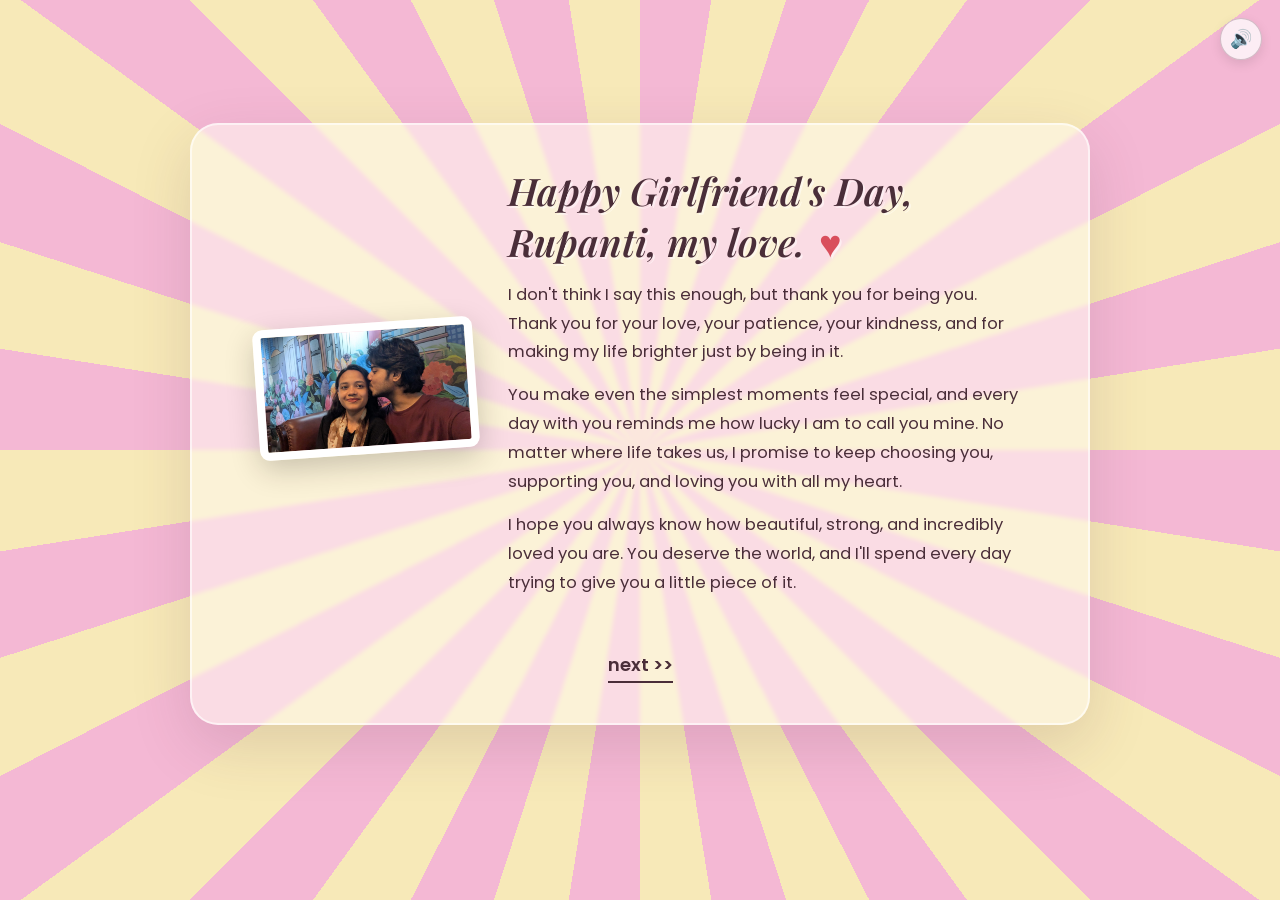
==== page2.html @ aedbd025 "Initial commit of website" ====
<!DOCTYPE html>
<html lang="en">
<head>
<meta charset="UTF-8">
<meta name="viewport" content="width=device-width, initial-scale=1.0">
<title>Rupuu babyy</title>
<link rel="icon" type="image/png" href="favicon.png">
<link rel="stylesheet" href="style.css">
</head>
<body>
<div class="spiral-bg"></div>

<audio id="bg-music" src="song.mp3" loop autoplay></audio>
<button id="mute-btn" class="mute-toggle" aria-label="Mute music">🔊</button>

<div class="page">
  <div class="card">
    <div class="letter-wrap">
      <img class="letter-photo" src="images/photo1.jpeg" alt="Us together">
      <div class="letter-text">
        <h1 class="title script">Happy Girlfriend's Day, Rupanti, my love. <span class="heart-icon">♥</span></h1>
        <p>I don't think I say this enough, but thank you for being you. Thank you for your love, your patience, your kindness, and for making my life brighter just by being in it.</p>
        <p>You make even the simplest moments feel special, and every day with you reminds me how lucky I am to call you mine. No matter where life takes us, I promise to keep choosing you, supporting you, and loving you with all my heart.</p>
        <p>I hope you always know how beautiful, strong, and incredibly loved you are. You deserve the world, and I'll spend every day trying to give you a little piece of it.</p>
      </div>
    </div>
    <a class="next-link" href="page3.html">next &gt;&gt;</a>
  </div>
</div>

<script src="music.js"></script>
</body>
</html>
---- style.css ----
@import url('https://fonts.googleapis.com/css2?family=Playfair+Display:ital,wght@0,600;1,600&family=Caveat:wght@600;700&family=Poppins:wght@400;500;600&display=swap');

:root{
  --pink: #f4b8d4;
  --pink-light: #fbdcec;
  --cream: #f7e9b8;
  --cream-light: #fdf6dd;
  --ink: #4a2e39;
  --red: #d94f5c;
  --white: #fffaf0;
}

*{ box-sizing: border-box; }

html, body{
  margin:0;
  padding:0;
  height:100%;
  font-family:'Poppins', sans-serif;
  color: var(--ink);
  overflow-x:hidden;
}

/* spinning spiral background, built with layered repeating radial gradients */
.spiral-bg{
  position:fixed;
  inset:0;
  z-index:-1;
  background-image: repeating-conic-gradient(
    from 0deg,
    var(--pink) 0deg 9deg,
    var(--cream) 9deg 18deg
  );
  background-size: 220% 220%;
  background-position: center;
  animation: drift 90s linear infinite;
  filter: blur(0.3px);
}

@keyframes drift{
  from{ transform: scale(1.4) rotate(0deg); }
  to{ transform: scale(1.4) rotate(360deg); }
}

.page{
  position:relative;
  min-height:100vh;
  display:flex;
  flex-direction:column;
  align-items:center;
  justify-content:center;
  padding: 48px 24px 100px;
  text-align:center;
}

.card{
  background: rgba(255, 250, 240, 0.55);
  border: 2px solid rgba(255,255,255,0.6);
  border-radius: 28px;
  padding: 40px clamp(20px, 6vw, 64px);
  max-width: 900px;
  width: 100%;
  backdrop-filter: blur(2px);
  box-shadow: 0 20px 60px rgba(90, 40, 60, 0.15);
}

h1.title{
  font-family:'Playfair Display', serif;
  font-style: italic;
  font-weight:600;
  font-size: clamp(32px, 6vw, 56px);
  color: var(--ink);
  margin: 0 0 8px;
  text-shadow: 2px 2px 0 rgba(255,255,255,0.5);
}

.script{
  font-family:'Caveat', cursive;
  font-weight:700;
}

.next-link{
  margin-top: 40px;
  display:inline-block;
  font-family:'Poppins', sans-serif;
  font-weight:600;
  font-size: 18px;
  color: var(--ink);
  text-decoration:none;
  border-bottom: 2px solid var(--ink);
  padding-bottom: 3px;
  transition: transform 0.2s ease, opacity 0.2s ease;
}
.next-link:hover{ transform: translateX(6px); opacity:0.75; }

.restart-link{
  margin-top: 36px;
  display:inline-block;
  font-weight:600;
  color: var(--red);
  text-decoration:none;
  border-bottom: 2px dashed var(--red);
  padding-bottom: 3px;
  letter-spacing: 1px;
}
.restart-link:hover{ opacity:0.7; }

.heart-icon{
  color: var(--red);
}

.mute-toggle{
  position: fixed;
  top: 18px;
  right: 18px;
  background: rgba(255,255,255,0.75);
  border: 1px solid rgba(74,46,57,0.25);
  border-radius: 999px;
  width: 42px;
  height: 42px;
  font-size: 18px;
  cursor: pointer;
  display:flex;
  align-items:center;
  justify-content:center;
  z-index: 10;
  box-shadow: 0 4px 12px rgba(0,0,0,0.1);
}

/* ---------- Page 1 : cover ---------- */
.bear-scene{
  display:flex;
  align-items:flex-end;
  justify-content:center;
  gap: 4px;
  margin: 24px 0;
}
.bouquet{
  font-size: 64px;
  transform: rotate(-12deg);
  margin-bottom: 10px;
}
.bear{
  font-size: 110px;
  filter: drop-shadow(0 8px 10px rgba(0,0,0,0.15));
}
.gift-tag{
  font-size: 26px;
  transform: rotate(8deg);
  margin-bottom: 4px;
}
.tagline{
  font-family:'Caveat', cursive;
  font-weight:700;
  font-size: 40px;
  margin-top: 18px;
  color: var(--ink);
}
.subtag{
  font-family:'Poppins', sans-serif;
  font-size: 14px;
  letter-spacing: 3px;
  text-transform: uppercase;
  opacity: 0.7;
  margin-top: -6px;
}

/* ---------- Page 2 : love letter ---------- */
.letter-wrap{
  display:flex;
  gap: 32px;
  align-items:center;
  text-align:left;
  max-width: 980px;
}
.letter-photo{
  width: 260px;
  min-width: 220px;
  border-radius: 10px;
  border: 8px solid #fff;
  box-shadow: 0 10px 30px rgba(0,0,0,0.2);
  transform: rotate(-4deg);
}
.letter-text h1{
  text-align:left;
  font-size: clamp(26px, 4vw, 38px);
}
.letter-text p{
  line-height: 1.75;
  font-size: 16.5px;
  margin: 14px 0;
}
.letter-text .heart-icon{ margin-left:4px; }

@media (max-width: 720px){
  .letter-wrap{ flex-direction:column; }
  .letter-photo{ width: 200px; transform: rotate(0); }
  .letter-text h1, .letter-text p{ text-align:center; }
}

/* ---------- Page 3 : gallery / vinyl ---------- */
.vinyl-scene{
  position:relative;
  width: min(560px, 92vw);
  aspect-ratio: 1;
  margin: 30px auto 10px;
}
.vinyl{
  position:absolute;
  top:50%; left:50%;
  transform: translate(-50%,-50%);
  width: 46%;
  aspect-ratio:1;
  border-radius:50%;
  background: radial-gradient(circle, var(--red) 0 8%, #1c1c1c 9% 60%, #2b2b2b 61% 100%);
  box-shadow: 0 12px 30px rgba(0,0,0,0.35);
  animation: spin 12s linear infinite;
}
@keyframes spin{ to{ transform: translate(-50%,-50%) rotate(360deg); } }

.polaroid{
  position:absolute;
  width: 32%;
  background:#fff;
  padding: 8px 8px 22px;
  border-radius: 4px;
  box-shadow: 0 10px 20px rgba(0,0,0,0.25);
}
.polaroid img{
  width:100%;
  display:block;
  aspect-ratio: 1;
  object-fit: cover;
  border-radius: 2px;
}
.p1{ top: -4%; left: 2%; transform: rotate(-9deg); }
.p2{ top: -6%; right: 0%; transform: rotate(8deg); }
.p3{ bottom: -8%; left: 0%; transform: rotate(7deg); }
.p4{ bottom: -10%; right: 4%; transform: rotate(-6deg); }

/* ---------- Page 4 : flip card ---------- */
.flip-card{
  width: 260px;
  height: 340px;
  margin: 30px auto;
  border-radius: 16px;
  background: var(--pink);
  border: 4px solid var(--ink);
  display:flex;
  align-items:center;
  justify-content:center;
  position:relative;
  box-shadow: 0 14px 30px rgba(0,0,0,0.2);
  animation: pulse 2.6s ease-in-out infinite;
}
@keyframes pulse{
  0%,100%{ transform: scale(1); }
  50%{ transform: scale(1.03); }
}
.flip-card .arrow{
  position:absolute;
  font-size: 22px;
  opacity: 0.8;
}
.arrow.tl{ top:14px; left:14px; transform: rotate(-45deg); }
.arrow.br{ bottom:14px; right:14px; transform: rotate(135deg); }
.flip-inner{
  text-align:center;
  font-family:'Caveat', cursive;
  font-weight:700;
  font-size: 40px;
  line-height:1.1;
  color: var(--ink);
}
.flip-inner .more{
  display:flex;
  align-items:center;
  justify-content:center;
  gap: 8px;
  font-size: 34px;
  margin-top: 6px;
}

/* ---------- Page 5 : coupon ---------- */
.coupon{
  border: 3px dashed var(--ink);
  border-radius: 14px;
  padding: 34px 40px;
  background: rgba(255,255,255,0.5);
  max-width: 420px;
  margin: 20px auto;
}
.coupon .label{
  font-size: 13px;
  letter-spacing: 3px;
  text-transform: uppercase;
  opacity: 0.7;
}
.coupon .free{
  color: var(--red);
  font-weight: 700;
  font-family:'Caveat', cursive;
  font-size: 26px;
  margin-right: 6px;
}
.coupon .hug{
  font-family:'Caveat', cursive;
  font-weight:700;
  font-size: 46px;
  color: var(--ink);
}
.coupon .redeem{
  margin-top: 14px;
  font-size: 13px;
  opacity: 0.7;
}
.barcode{
  margin-top: 16px;
  font-family: 'Poppins', sans-serif;
  letter-spacing: 2px;
  font-size: 20px;
  writing-mode: vertical-lr;
  display:inline-block;
}
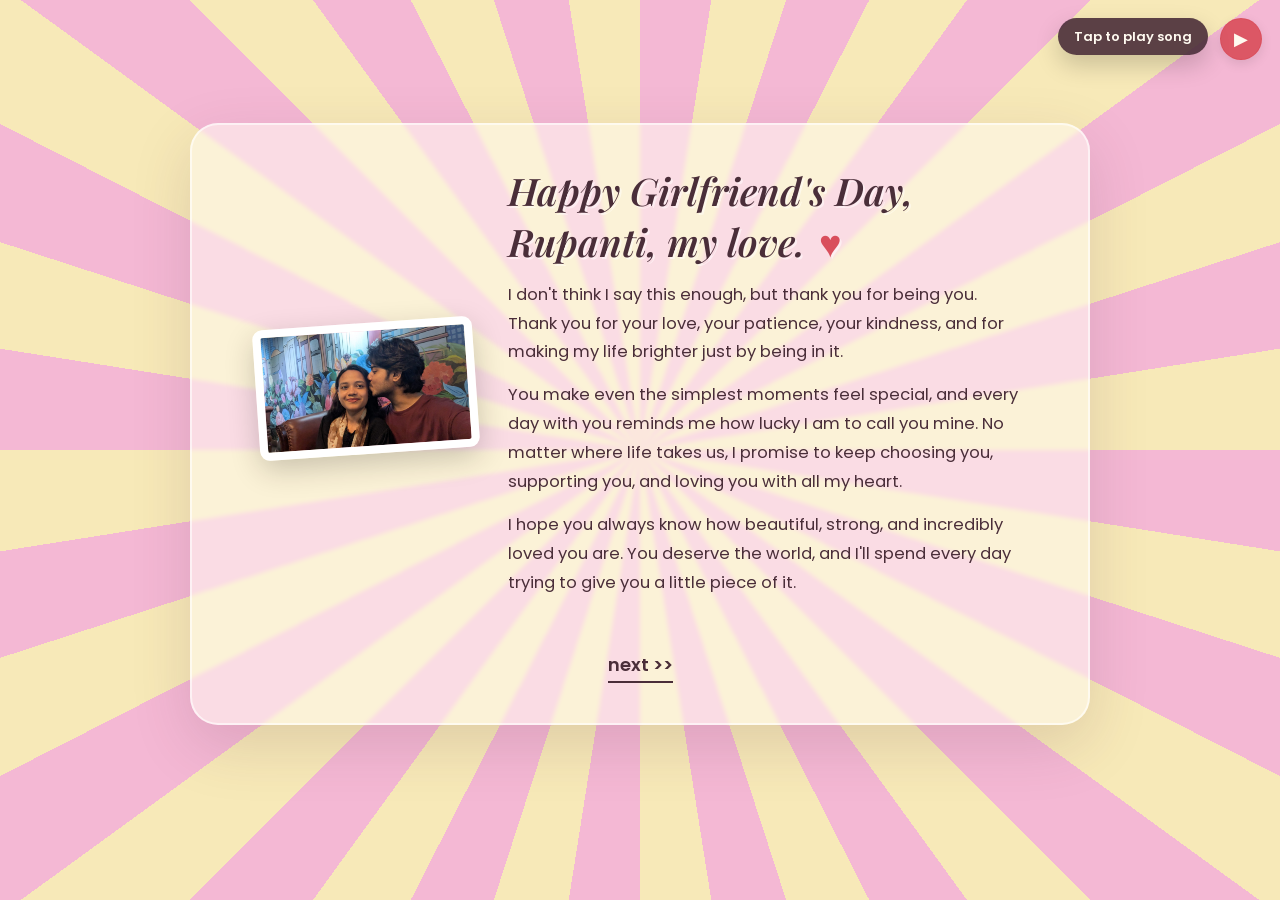
==== commit 9cf0b3f2: "Update website files" ====
--- a/page2.html
+++ b/page2.html
@@ -10,7 +10,7 @@
 <body>
 <div class="spiral-bg"></div>
 
-<audio id="bg-music" src="song.mp3" loop autoplay></audio>
+<audio id="bg-music" src="song.mp3" loop autoplay playsinline preload="auto"></audio>
 <button id="mute-btn" class="mute-toggle" aria-label="Mute music">🔊</button>
 
 <div class="page">
--- a/style.css
+++ b/style.css
@@ -19,6 +19,10 @@
   font-family:'Poppins', sans-serif;
   color: var(--ink);
   overflow-x:hidden;
+}
+
+body{
+  -webkit-tap-highlight-color: transparent;
 }
 
 /* spinning spiral background, built with layered repeating radial gradients */
@@ -127,6 +131,27 @@
   box-shadow: 0 4px 12px rgba(0,0,0,0.1);
 }
 
+.mute-toggle.needs-play{
+  background: rgba(217, 79, 92, 0.92);
+  color: var(--white);
+  border-color: rgba(217, 79, 92, 0.92);
+}
+
+.music-start-prompt{
+  position: fixed;
+  top: 18px;
+  right: 72px;
+  border: 0;
+  border-radius: 999px;
+  background: rgba(74, 46, 57, 0.9);
+  color: var(--white);
+  padding: 12px 16px;
+  font: 600 13px/1 'Poppins', sans-serif;
+  box-shadow: 0 10px 24px rgba(0,0,0,0.18);
+  z-index: 11;
+  cursor: pointer;
+}
+
 /* ---------- Page 1 : cover ---------- */
 .bear-scene{
   display:flex;
@@ -322,3 +347,137 @@
   writing-mode: vertical-lr;
   display:inline-block;
 }
+
+@media (max-width: 640px){
+  .page{
+    padding: 84px 16px 88px;
+  }
+
+  .card{
+    padding: 28px 16px 32px;
+    border-radius: 22px;
+  }
+
+  h1.title{
+    font-size: clamp(28px, 9vw, 42px);
+  }
+
+  .next-link,
+  .restart-link{
+    margin-top: 28px;
+    font-size: 16px;
+  }
+
+  .mute-toggle{
+    top: calc(14px + env(safe-area-inset-top, 0px));
+    right: 14px;
+  }
+
+  .music-start-prompt{
+    top: calc(14px + env(safe-area-inset-top, 0px));
+    right: 64px;
+    max-width: calc(100vw - 132px);
+    padding: 11px 14px;
+    font-size: 12px;
+  }
+
+  .bear-scene{
+    margin: 18px 0;
+  }
+
+  .bouquet{
+    font-size: 48px;
+  }
+
+  .bear{
+    font-size: 88px;
+  }
+
+  .gift-tag{
+    font-size: 22px;
+  }
+
+  .tagline{
+    font-size: 32px;
+  }
+
+  .subtag{
+    letter-spacing: 2px;
+    font-size: 12px;
+  }
+
+  .letter-wrap{
+    gap: 20px;
+  }
+
+  .letter-photo{
+    width: min(72vw, 220px);
+    min-width: 0;
+  }
+
+  .letter-text p{
+    font-size: 15px;
+    line-height: 1.65;
+  }
+
+  .vinyl-scene{
+    width: min(100%, 330px);
+    margin-top: 20px;
+  }
+
+  .polaroid{
+    padding: 6px 6px 18px;
+  }
+
+  .flip-card{
+    width: min(100%, 220px);
+    height: 290px;
+  }
+
+  .flip-inner{
+    font-size: 34px;
+  }
+
+  .flip-inner .more{
+    font-size: 28px;
+  }
+
+  .coupon{
+    padding: 24px 18px;
+    max-width: 100%;
+  }
+
+  .coupon .hug{
+    font-size: 36px;
+  }
+
+  .barcode{
+    writing-mode: horizontal-tb;
+    display:block;
+    margin-top: 18px;
+    font-size: 15px;
+    letter-spacing: 3px;
+    word-break: break-word;
+  }
+}
+
+@media (max-width: 400px){
+  .page{
+    padding-left: 12px;
+    padding-right: 12px;
+  }
+
+  .card{
+    padding: 24px 14px 28px;
+  }
+
+  .music-start-prompt{
+    right: 60px;
+    padding-left: 12px;
+    padding-right: 12px;
+  }
+
+  .vinyl-scene{
+    width: min(100%, 290px);
+  }
+}
